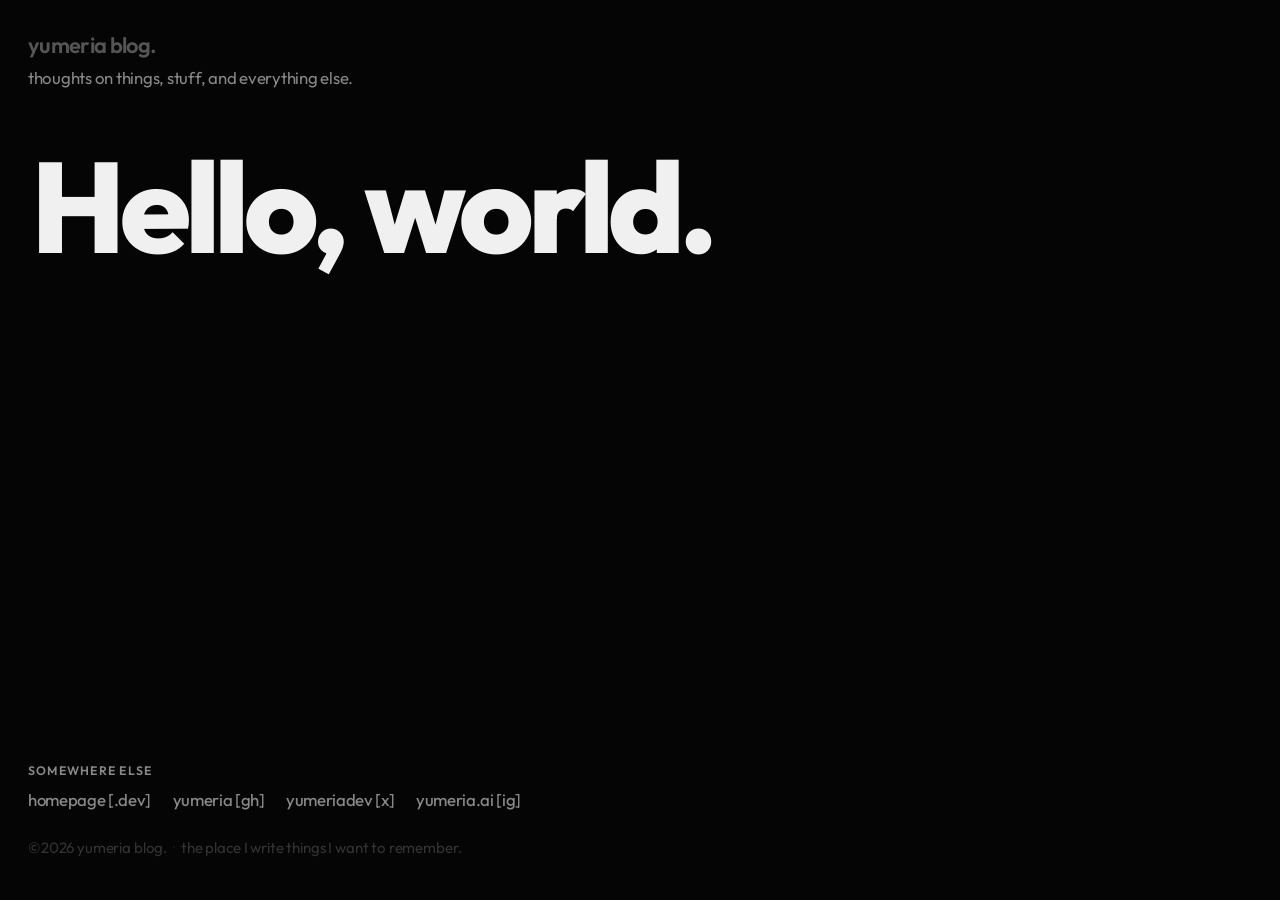
==== index.html @ dc62c414 "First post Time to test the theme" ====
<!DOCTYPE html>
<html lang="en-us"><head>
	<meta name="generator" content="Hugo 0.164.0">
  <meta charset="utf-8" />
  <meta http-equiv="X-UA-Compatible" content="IE=edge" />
  <meta name="viewport" content="width=device-width, initial-scale=1" />
    <meta name="description" content="thoughts on things, stuff, and everything else." />

  <title>yumeria blog.</title><meta property="og:site_name" content="yumeria blog." />
<meta property="og:title" content="yumeria blog." />
<meta property="og:description" content="thoughts on things, stuff, and everything else." />
<meta property="og:type" content="website" />
<meta property="og:url" content="https://blog.yumeria.dev/" />
<meta property="og:locale" content="-" />
<meta property="og:image" content="https://blog.yumeria.dev/og-default.a1866c1a7664992fd1821b509d2815b50e759b28597b910e00050642159d6908b46c72c04f111a95db037e33760085967db28c11b48f8fe3cbe290400e5dd908.svg" />
<meta property="og:image:width" content="1200" />
<meta property="og:image:height" content="630" />
<meta property="og:image:type" content="image/svg&#43;xml" />
<meta property="og:image:alt" content="yumeria blog." />

<meta name="twitter:card" content="summary_large_image" />
<meta name="twitter:title" content="yumeria blog." />
<meta name="twitter:description" content="thoughts on things, stuff, and everything else." />
<meta name="twitter:image" content="https://blog.yumeria.dev/og-default.a1866c1a7664992fd1821b509d2815b50e759b28597b910e00050642159d6908b46c72c04f111a95db037e33760085967db28c11b48f8fe3cbe290400e5dd908.svg" />
<meta name="twitter:image:alt" content="yumeria blog." />

<link rel="canonical" href="https://blog.yumeria.dev/" />
<link rel="icon" href="/favicon.5a28126d3066dc86d13f683b508a7151f2302a8835db8fa5b888be7b914f1517ef9210d134684df0e3b3da3eaf50338447ba1aae117cc9253e3889f8f4bd2fc9.svg" type="image/svg+xml" />
  <link rel="apple-touch-icon" href="/favicon.5a28126d3066dc86d13f683b508a7151f2302a8835db8fa5b888be7b914f1517ef9210d134684df0e3b3da3eaf50338447ba1aae117cc9253e3889f8f4bd2fc9.svg" /><link rel="stylesheet" href="/css/main.min.c9aea5657b9a21dc66a7f3eaf7074cfe5ba00f004b4acc1d2ff5f2d88cd97b2625f029d38220318e1a27fd1d69f763919653b5e275add8ced3277c53011a3023.css" integrity="sha512-ya6lZXuaIdxmp/Pq9wdM/lugDwBLSswdL/Xy2IzZeyYl8CnTgiAxjhon/R1p92ORllO14nWt2M7TJ3xTARowIw==" crossorigin="anonymous" />

  <style>
    :root {
      --accent: #f7e501;
      --gradient-from: #00fff9;
      --gradient-to: #9600ff;
      --accent-2: #00fff9;
      --accent-3: #9600ff;
    }
  </style><script src="/js/gallery.js" defer></script>
  <script src="/js/lightbox.js" defer></script>
  <script src="/js/mermaid-init.js" defer></script>
</head>
<body class="theme-dark">
    <main class="page-content" aria-label="Content">
      <div class="site-shell">
<header class="site-header site-header--desc">
  <div class="site-header-brand"><div class="site-header-text"><h1 class="site-title">yumeria blog.</h1><p class="site-description">thoughts on things, stuff, and everything else.</p></div>
  </div>
</header>
<section class="posts-section">
  <ul class="post-list"><li>
        <a class="post-title" href="/posts/hello-world/">
    <span class="post-title-first">Hello,</span><span class="post-title-rest"> world.</span></a>
      </li></ul>
</section>

<div class="site-bottom">
  <section class="menu-section"><span class="menu-label">somewhere else</span><ul class="menu-row"><li><a href="https://yumeria.dev" target="_blank" rel="noopener noreferrer">homepage [.dev]</a>
</li><li><a href="https://github.com/yumeria" target="_blank" rel="noopener noreferrer">yumeria [gh]</a>
</li><li><a href="https://x.com/yumeriadev" target="_blank" rel="noopener noreferrer">yumeriadev [x]</a>
</li><li><a href="https://instagram.com/yumeria.ai" target="_blank" rel="noopener noreferrer">yumeria.ai [ig]</a>
</li></ul></section>
</div>

<footer class="site-footer">
    <p>&copy;2026
      yumeria blog.<span class="footer-sep">·</span>the place I write things I want to remember.</p>
  </footer></div>
    </main></body>
</html>
---- css/main.min.c9aea5657b9a21dc66a7f3eaf7074cfe5ba00f004b4acc1d2ff5f2d88cd97b2625f029d38220318e1a27fd1d69f763919653b5e275add8ced3277c53011a3023.css ----
@import 'https://fonts.googleapis.com/css2?family=Inter:opsz,wght@14..32,300..800&family=Outfit:wght@300..800&display=swap';:root{--bg:#f8f8f8;--text:#0c0c0c;--text-secondary:#999;--accent:#3b82f6;--gradient-from:#a78bfa;--gradient-to:#f472b6;--hover-first-text:#0a0a0a;--border:#e5e5e5;--footer-text:#bbb;--prose:#1a1a1a;--prose-muted:#666;--code-bg:#ececec;--ease-soft:cubic-bezier(0.33, 1, 0.68, 1);--hover-duration:0.55s;--read-measure:min(48rem, 100%);--post-title-size:clamp(2.6rem, 10vw, 10.5rem);--author-title-size:clamp(1.35rem, 5vw, 5.25rem);--prose-size:clamp(1.2rem, 0.85vw + 1rem, 1.85rem);--media-breakout:min(64rem, calc(100vw - 3.5rem))}::selection{background:var(--accent);color:#000}::-moz-selection{background:var(--accent);color:#000}@media(prefers-color-scheme:dark){:root{--bg:#050505;--text:#f0f0f0;--text-secondary:#555;--border:#181818;--footer-text:#333;--prose:#e8e8e8;--prose-muted:#888;--code-bg:#141414}}.theme-light{--bg:#f8f8f8;--text:#0c0c0c;--text-secondary:#999;--border:#e5e5e5;--footer-text:#bbb;--prose:#1a1a1a;--prose-muted:#666;--code-bg:#ececec}.theme-dark{--bg:#050505;--text:#f0f0f0;--text-secondary:#555;--border:#181818;--footer-text:#333;--prose:#e8e8e8;--prose-muted:#888;--code-bg:#141414}@media(prefers-color-scheme:dark){.theme-auto{--bg:#050505;--text:#f0f0f0;--text-secondary:#555;--border:#181818;--footer-text:#333;--prose:#e8e8e8;--prose-muted:#888;--code-bg:#141414}}@media(prefers-color-scheme:light){.theme-auto{--bg:#f8f8f8;--text:#0c0c0c;--text-secondary:#999;--border:#e5e5e5;--footer-text:#bbb;--prose:#1a1a1a;--prose-muted:#666;--code-bg:#ececec}}*,*::before,*::after{box-sizing:border-box;margin:0;padding:0}html{height:100%;-webkit-font-smoothing:antialiased;-moz-osx-font-smoothing:grayscale}body{font-family:outfit,inter,-apple-system,BlinkMacSystemFont,segoe ui,Roboto,Helvetica,Arial,sans-serif;font-size:16px;line-height:1.6;letter-spacing:-.015em;color:var(--text);background-color:var(--bg);min-height:100%;overflow-wrap:break-word;transition:background-color .25s ease,color .25s ease}.site-shell{width:100%;max-width:none;margin:0;padding:2rem 1.75rem 2.5rem;min-height:100vh;display:flex;flex-direction:column}.page-content{flex:1}.site-header{margin-bottom:clamp(2rem,4vw,3rem);flex-shrink:0}.site-header-brand{display:flex;flex-direction:row;align-items:stretch;gap:clamp(.85rem,1.8vw,1.35rem);max-width:100%;min-width:0}.site-header-text{display:flex;flex-direction:column;justify-content:center;min-width:0;flex:auto}.site-logo{flex:none;align-self:stretch;display:block;height:auto;min-height:100%;line-height:0;text-decoration:none;color:inherit;margin:0;padding:0}.site-logo-img{display:block;height:100%;width:auto;max-height:3.85rem;min-height:2.65rem;aspect-ratio:1/1;object-fit:contain;border-radius:0}.site-header--logo .site-header-brand{--header-stack-h:calc(clamp(1.2rem, 0.4vw + 1.05rem, 1.45rem) * 1.25)}.site-header--logo.site-header--desc .site-header-brand{--header-stack-h:calc(
    clamp(1.2rem, 0.4vw + 1.05rem, 1.45rem) * 1.25
    + 0.35rem
    + clamp(0.95rem, 0.25vw + 0.85rem, 1.1rem) * 1.55
  )}.site-header--logo .site-logo{height:var(--header-stack-h);width:var(--header-stack-h)}.site-header--logo .site-logo-img{width:100%;height:100%;max-height:none;min-height:0;aspect-ratio:auto}.site-title{font-family:outfit,inter,sans-serif;font-size:clamp(1.2rem,.4vw + 1.05rem,1.45rem);font-weight:600;letter-spacing:-.03em;color:var(--text-secondary);margin-bottom:0;line-height:1.25}.site-title-link{color:inherit;text-decoration:none;transition:color .25s ease}.site-title-link:hover{color:var(--text)}.site-description{font-family:outfit,inter,sans-serif;font-size:clamp(.95rem,.25vw + .85rem,1.1rem);font-weight:400;color:var(--prose-muted);line-height:1.55;letter-spacing:-.015em;margin-top:.35rem;max-width:36rem}a{color:var(--accent);text-decoration:none;transition:color .25s ease}.posts-section{margin-bottom:0;flex-shrink:0;overflow:visible}.posts-section .post-list{display:flex;flex-direction:column;list-style:none;padding:0;margin:0;gap:.05em;overflow:visible}.posts-section .post-list li{list-style:none;overflow:visible}.taxonomy-tags{flex:1 0 auto;width:100%;min-width:0;padding:.15rem 0 .5rem;overflow:visible}.visually-hidden{position:absolute;width:1px;height:1px;padding:0;margin:-1px;overflow:hidden;clip:rect(0,0,0,0);white-space:nowrap;border:0}.tag-cloud{display:flex;flex-wrap:wrap;align-items:baseline;justify-content:flex-start;gap:.35em .85em;list-style:none;margin:0;padding:0;overflow:visible}.tag-cloud__li{list-style:none;margin:0;padding:0;line-height:1.05;flex:initial;max-width:100%}.tag-cloud .post-title.tag-cloud__item{display:inline-block;max-width:100%;font-size:var(--tag-size,2.4rem);line-height:1.05;letter-spacing:-.045em;white-space:nowrap;padding-right:.2em;width:auto}.tag-cloud .post-title.tag-cloud__item:hover,.tag-cloud .post-title.tag-cloud__item:focus-visible{transform:translateY(-.04em)translateX(0)}.taxonomy-empty{flex:1 0 auto}.search-page{flex:1 0 auto;width:100%;min-width:0;display:flex;flex-direction:column;gap:0}.search-form{width:100%;margin:0;padding:0}.search-input{display:block;width:100%;max-width:none;margin:0;padding:0 .28em .04em 0;border:0;border-radius:0;outline:none;box-shadow:none;background:0 0;color:var(--text);font-family:outfit,inter,sans-serif;font-size:var(--post-title-size);font-weight:800;line-height:1.05;letter-spacing:-.045em;caret-color:var(--text);-webkit-appearance:none;appearance:none}.search-input:hover,.search-input:focus,.search-input:focus-visible{border:0;outline:none;box-shadow:none;background:0 0;color:var(--text)}.search-input::placeholder{color:var(--text);opacity:1;font-weight:800;letter-spacing:inherit}.search-input:focus::placeholder,.search-input:focus-visible::placeholder{color:transparent;opacity:0}.search-input::-webkit-search-decoration,.search-input::-webkit-search-cancel-button,.search-input::-webkit-search-results-button,.search-input::-webkit-search-results-decoration{-webkit-appearance:none;appearance:none;display:none}.search-status{display:block;width:100%;margin:.55em 0 clamp(1.5rem,3vw,2.5rem);padding:0;border:0;text-align:left;font-family:inherit;font-size:calc(var(--prose-size) * 1.55);font-weight:700;letter-spacing:-.035em;line-height:1.2;text-transform:none;color:var(--text);min-height:1.2em}.search-page .search-results{margin-top:0}.pagination{display:flex;flex-direction:column;align-items:flex-start;gap:.08em;margin-top:clamp(2rem,4vw,3.5rem);overflow:visible}.pagination .post-title,.pagination .pagination-link{font-size:var(--author-title-size);line-height:1.08;letter-spacing:-.045em}.post-title{display:block;font-family:outfit,inter,sans-serif;font-size:var(--post-title-size);font-weight:800;line-height:1.05;letter-spacing:-.045em;color:var(--text);text-decoration:none;overflow:visible;overflow-wrap:normal;word-break:normal;hyphens:none;padding-right:.28em;padding-bottom:.04em;transition:transform var(--hover-duration)var(--ease-soft)}.post-title::after{content:"";display:inline-block;width:.2em;height:0;vertical-align:baseline;pointer-events:none}a.post-title:focus-visible{outline:2px solid var(--accent);outline-offset:.08em}a.post-title:hover,a.post-title:focus-visible{transform:translateX(.12em)}.post-title-first{display:inline;position:relative;top:0;color:var(--text);background-color:initial;background-clip:padding-box;-webkit-box-decoration-break:clone;box-decoration-break:clone;padding:.04em .02em .06em;margin:0;border-radius:0;transition:color var(--hover-duration)var(--ease-soft),background-color var(--hover-duration)var(--ease-soft),padding var(--hover-duration)var(--ease-soft),margin var(--hover-duration)var(--ease-soft),top var(--hover-duration)var(--ease-soft)}.post-title-rest{display:inline;position:relative;top:0;color:var(--text);background-image:none;background-size:100% 100%;background-position:0;background-repeat:no-repeat;background-origin:padding-box;-webkit-text-fill-color:currentColor;-webkit-box-decoration-break:clone;box-decoration-break:clone;padding:.04em .22em .06em 0;transition:color calc(var(--hover-duration) + .08s)var(--ease-soft),-webkit-text-fill-color calc(var(--hover-duration) + .08s)var(--ease-soft),background-image 0s,top calc(var(--hover-duration) + .06s)var(--ease-soft)}.post-title-rest::after{content:"\00a0";display:inline;padding:0;letter-spacing:0;-webkit-text-fill-color:transparent;color:transparent;background:0 0}a.post-title:hover .post-title-first,a.post-title:focus-visible .post-title-first,.post-title.is-static .post-title-first{color:var(--hover-first-text);background-color:var(--accent);padding-left:.08em;padding-right:.1em;margin-left:-.06em;margin-right:-.04em;border-radius:0}a.post-title:hover .post-title-first,a.post-title:focus-visible .post-title-first{top:-.05em}a.post-title:hover .post-title-rest,a.post-title:focus-visible .post-title-rest,.post-title.is-static .post-title-rest{color:transparent;-webkit-text-fill-color:transparent;background-image:linear-gradient( 90deg,var(--gradient-from) 0%,var(--gradient-from) 12%,var(--gradient-to) 88%,var(--gradient-to) 100% );background-origin:padding-box;-webkit-background-clip:text;background-clip:text;-webkit-box-decoration-break:clone;box-decoration-break:clone;padding-right:.28em}a.post-title:hover .post-title-rest,a.post-title:focus-visible .post-title-rest{top:-.025em}a.post-title:hover .post-title-first:only-child,a.post-title:focus-visible .post-title-first:only-child,.post-title.is-static .post-title-first:only-child{color:var(--hover-first-text);background-color:var(--accent)}@media(prefers-reduced-motion:reduce){a.post-title,.post-title-first,.post-title-rest{transition-duration:.01ms}a.post-title:hover,a.post-title:focus-visible{transform:none}a.post-title:hover .post-title-first,a.post-title:focus-visible .post-title-first,a.post-title:hover .post-title-rest,a.post-title:focus-visible .post-title-rest{top:0}}.post{flex:1 0 auto;width:100%;min-width:0}.post-header{margin-bottom:2.25rem}.post-header .post-title{margin:0;padding-bottom:.12em;overflow:visible}.post-meta{display:block;position:relative;z-index:1;width:100%;max-width:var(--read-measure);margin-top:clamp(1.5rem,3vw,2.75rem);margin-inline:auto;padding-top:.15rem;font-family:outfit,inter,sans-serif;font-size:clamp(.95rem,.35vw + .85rem,1.15rem);font-weight:500;letter-spacing:.04em;text-transform:uppercase;color:var(--prose-muted);text-align:center;line-height:1.55}.post-meta__sep{margin:0 .15em;opacity:.55;font-weight:400}.post-meta__term{color:inherit;text-decoration:none;transition:color .2s ease}.post-meta__term:hover,.post-meta__term:focus-visible{color:var(--accent);outline:none}.post-date{display:block;width:100%;max-width:var(--read-measure);margin-top:clamp(1.5rem,3vw,2.75rem);margin-inline:auto;font-family:outfit,inter,sans-serif;font-size:clamp(.95rem,.35vw + .85rem,1.15rem);font-weight:500;letter-spacing:.04em;text-transform:uppercase;color:var(--prose-muted);text-align:center}.post-cover{margin:.75rem 0 clamp(2.5rem,4vw,3.5rem);width:100%;max-width:100%}.post-cover img{display:block;width:100%;max-width:min(100%,64rem);height:auto;margin-inline:auto;border-radius:0;object-fit:cover}.post-content figure:not(.gallery-image):not(.is-inline):not(.post-embed),.post-content .post-figure:not(.is-inline),.post-content p:has(>img.gallery-image:only-child){--_break:var(--media-breakout);width:var(--_break);max-width:var(--_break);margin-top:2.5rem;margin-bottom:2.5rem;margin-left:calc(50% - (var(--_break)/2));margin-right:calc(50% - (var(--_break)/2))}.post-content figure.is-inline,.post-content .post-figure.is-inline{width:100%;max-width:100%;margin-left:0;margin-right:0}.post-content figure:not(.gallery-image) img,.post-content .post-figure img,.post-content p>img.gallery-image:only-child{display:block;width:100%;max-width:100%;height:auto;margin-inline:auto;border-radius:0;object-fit:contain}.post-content figcaption{margin-top:.65rem;font-family:outfit,inter,sans-serif;font-size:clamp(.85rem,.3vw + .75rem,1rem);line-height:1.45;color:var(--prose-muted);text-align:center;max-width:var(--read-measure);margin-inline:auto}.post-content .gallery,.post-content .post-gallery{--_break:var(--media-breakout);width:var(--_break);max-width:var(--_break);margin-left:calc(50% - (var(--_break)/2));margin-right:calc(50% - (var(--_break)/2))}.post-content{width:100%;max-width:var(--read-measure);margin:0 auto;font-family:inherit;font-size:var(--prose-size);font-weight:400;line-height:1.72;color:var(--prose);letter-spacing:-.015em}.post-content>*+*{margin-top:1.25em}.post-content p{margin:0 0 1.6em}.post-content p:last-child{margin-bottom:0}.post-content br{line-height:inherit}.post-content h1,.post-content h2,.post-content h3,.post-content h4,.post-content h5,.post-content h6{font-family:inherit;font-weight:700;letter-spacing:-.035em;line-height:1.2;color:var(--text);margin-top:1.85em;margin-bottom:.5em}.post-content h1{font-size:1.75em}.post-content h2{font-size:1.55em}.post-content h3{font-size:1.28em}.post-content h4{font-size:1.1em}.post-content h5{font-size:1em;font-weight:650}.post-content h6{font-size:.92em;font-weight:600;text-transform:uppercase;letter-spacing:.06em;color:var(--prose-muted)}.post-content h1.post-heading-h1{font-weight:800;letter-spacing:-.04em;line-height:1.15;color:inherit;overflow:visible;padding-right:.28em;padding-bottom:.04em}.post-content h1.post-heading-h1 .post-title-first{color:var(--hover-first-text);background-color:var(--accent);background-clip:padding-box;-webkit-box-decoration-break:clone;box-decoration-break:clone;padding:.04em .1em .05em;margin:0 .06em 0 -.04em;border-radius:0}.post-content h1.post-heading-h1 .post-title-rest{-webkit-box-decoration-break:clone;box-decoration-break:clone;padding:.04em .28em .05em 0;background-image:linear-gradient( 90deg,var(--gradient-from) 0%,var(--gradient-from) 12%,var(--gradient-to) 88%,var(--gradient-to) 100% );background-size:100% 100%;background-origin:padding-box;-webkit-background-clip:text;background-clip:text;color:transparent;-webkit-text-fill-color:transparent}.post-content h1.post-heading-h1 .post-title-rest::after{content:"\00a0";-webkit-text-fill-color:transparent;color:transparent;background:0 0}.post-content a{color:var(--accent);text-decoration:underline;text-decoration-thickness:1px;text-underline-offset:.18em;text-decoration-color:color-mix(in srgb,var(--accent) 55%,transparent);transition:text-decoration-color .2s ease,color .2s ease}.post-content a:hover{text-decoration-color:var(--accent)}.post-content ul,.post-content ol{padding-left:1.25em}.post-content li+li{margin-top:.45em}.post-content ul ul,.post-content ol ol,.post-content ul ol,.post-content ol ul{margin-top:.4em}.post-content input[type=checkbox]{margin-right:.45em;transform:scale(1.1);accent-color:var(--accent)}.post-content blockquote,.post-content .post-quote{margin:1.75em 0;padding:.2em 0 .2em 1.15em;border-left:3px solid color-mix(in srgb,var(--accent) 70%,var(--border));color:var(--prose-muted);font-style:normal;font-weight:450}.post-content blockquote p+p,.post-content .post-quote-body p+p{margin-top:.75em}.post-content blockquote footer,.post-content .post-quote-footer{margin-top:.85em;font-size:.88em;color:var(--text-secondary);font-style:normal}.post-content .post-quote-author{color:var(--prose);font-weight:550}.post-content .post-quote-source{font-style:normal}.post-content .post-quote-source a{color:var(--accent)}.post-notice{margin:1.75em 0;padding:1.1em 1.2em;border-left:3px solid var(--border);background:color-mix(in srgb,var(--code-bg) 88%,transparent);border-radius:0 .35rem .35rem 0}.post-notice-title{font-family:outfit,inter,sans-serif;font-size:.78em;font-weight:700;letter-spacing:.08em;text-transform:uppercase;margin:0 0 .45em;color:var(--text)}.post-notice-body>*:first-child{margin-top:0}.post-notice-body>*:last-child{margin-bottom:0}.post-notice--note{border-left-color:var(--accent)}.post-notice--tip{border-left-color:var(--gradient-from)}.post-notice--important{border-left-color:var(--gradient-to)}.post-notice--warning{border-left-color:#f59e0b;background:color-mix(in srgb,#f59e0b 10%,var(--code-bg))}.post-notice--caution{border-left-color:#ef4444;background:color-mix(in srgb,#ef4444 10%,var(--code-bg))}.post-content hr{display:none}.post-content .table-wrap,.post-content table{width:100%}.post-content table{display:block;overflow-x:auto;border-collapse:collapse;margin:1.75em 0;font-size:.92em;line-height:1.5;letter-spacing:-.01em}.post-content th,.post-content td{padding:.7em .9em;border-bottom:1px solid var(--border);text-align:left;vertical-align:top}.post-content th{font-family:outfit,inter,sans-serif;font-weight:650;color:var(--text);border-bottom-color:color-mix(in srgb,var(--text) 22%,var(--border))}.post-content tr:last-child td{border-bottom:0}.post-content tbody tr:hover td{background:color-mix(in srgb,var(--code-bg) 70%,transparent)}.post-content abbr{text-decoration:underline dotted;cursor:help}.post-content sub,.post-content sup{font-size:.75em;line-height:0}.post-content kbd{font-family:ui-monospace,sf mono,Menlo,Consolas,monospace;font-size:.82em;padding:.12em .4em;border:1px solid var(--border);border-bottom-width:2px;border-radius:.25rem;background:var(--code-bg);color:var(--text);letter-spacing:0}.post-content mark{background:color-mix(in srgb,var(--accent) 45%,transparent);color:var(--hover-first-text);padding:.05em .2em}.post-content del{opacity:.7}.post-content .footnotes{margin-top:3em;padding-top:1.5em;border-top:1px solid var(--border);font-size:.88em;color:var(--prose-muted)}.post-content .footnotes ol{padding-left:1.2em}.post-content code{font-family:ui-monospace,sf mono,Menlo,Consolas,monospace;font-size:.92em;background:var(--code-bg);padding:.12em .35em;border-radius:.2em;letter-spacing:0;line-height:1.45}.post-content pre,.post-content .highlight,.post-content .highlight pre,.post-content .chroma{font-family:ui-monospace,sf mono,Menlo,Consolas,monospace;font-size:1em;line-height:1.55;letter-spacing:0}.post-content pre{margin:1.25em 0;padding:.9rem 1.1rem;background:var(--code-bg);overflow-x:auto;border-radius:.25rem;white-space:pre;tab-size:2;max-width:100%}.post-content pre code{display:block;background:0 0;padding:0;font-size:inherit;line-height:inherit;border-radius:0;white-space:inherit}.post-content .highlight{margin:1.25em 0;border-radius:.25rem;overflow-x:auto;background:var(--code-bg);max-width:100%}.post-content .highlight pre{margin:0;padding:.9rem 1.1rem;background:0 0;overflow-x:auto}.post-content .chroma .line{display:block;margin:0;padding:0;border:0;line-height:inherit;white-space:pre}.post-content .chroma .cl{display:inline;margin:0;padding:0;border:0}.post-content .chroma table{border-spacing:0;border-collapse:collapse;width:auto;margin:0;font-size:inherit;line-height:inherit}.post-content .chroma td{padding:0;vertical-align:top;line-height:inherit}.post-content .chroma .lntd{padding-right:1em;user-select:none}.post-content .youtube,.post-content iframe[src*=youtube],.post-content iframe[src*="youtu.be"]{display:block;width:100%;max-width:100%;aspect-ratio:16/9;height:auto;min-height:12rem;border:0;margin:1.75em 0;background:var(--code-bg)}.post-content div:has(>iframe[src*=youtube]),.post-content div:has(>iframe[src*="youtu.be"]){position:relative;width:100%;margin:1.75em 0;aspect-ratio:16/9;background:var(--code-bg)}.post-content div:has(>iframe[src*=youtube]) iframe,.post-content div:has(>iframe[src*="youtu.be"]) iframe{position:absolute;inset:0;width:100%;height:100%;margin:0;min-height:0}.post-content .mermaid{margin:2em 0;padding:1.25rem;background:var(--code-bg);border-radius:.35rem;overflow-x:auto;text-align:center}.post-content .mermaid svg{max-width:100%;height:auto}.post-content figure.post-embed{display:flex;flex-direction:column;align-items:center;justify-content:flex-start;width:100%!important;max-width:100%!important;margin:2.25em 0!important;margin-left:0!important;margin-right:0!important;padding:0;border:0;background:0 0;overflow:visible;text-align:center}.post-content .post-embed>*{margin-left:auto!important;margin-right:auto!important}.post-content .post-embed>blockquote{margin:0 auto!important;border:0!important;padding:.75rem 0!important;background:0 0!important;color:var(--prose-muted);font-family:outfit,inter,sans-serif;font-size:.95em;line-height:1.5;max-width:100%;text-align:center}.post-content .post-embed>blockquote a{color:var(--accent);text-decoration:none;font-weight:500}.post-content .post-embed>blockquote a:hover{text-decoration:underline;text-underline-offset:.15em}.post-content .post-embed iframe,.post-content .post-embed twitter-widget,.post-content .post-embed .twitter-tweet,.post-content .post-embed .twitter-tweet-rendered{margin-left:auto!important;margin-right:auto!important;max-width:min(550px,100%)!important;float:none!important}.post-content .post-embed--x{width:100%}.post-content .post-embed--instagram{width:100%}.post-content .post-embed--instagram .instagram-embed-frame{display:block;width:min(400px,100%);max-width:100%;min-height:480px;height:640px;border:0;border-radius:.25rem;margin:0 auto;background:var(--code-bg);overflow:hidden}.post-content .post-embed .instagram-media,.post-content .post-embed .instagram-media-rendered{margin:0 auto!important;min-width:0!important;max-width:min(540px,100%)!important;width:100%!important;background:0 0!important;border:0!important;box-shadow:none!important;float:none!important}.post-content .post-embed-fallback{margin:.65rem 0 0;font-size:.85em;color:var(--prose-muted);text-align:center}.post-content .post-embed-fallback a{color:var(--accent);text-decoration:none;font-weight:500}.post-content .post-embed-fallback a:hover{text-decoration:underline;text-underline-offset:.15em}.chroma{background:0 0;color:var(--text)}.chroma .ln{color:var(--text-secondary);margin-right:1em;padding-right:1em}.chroma .lnd{color:var(--text-secondary)}.chroma .k{color:var(--accent-2)}.chroma .kc{color:var(--accent-2)}.chroma .kd{color:var(--accent-2)}.chroma .kn{color:var(--accent-2)}.chroma .kp{color:var(--accent-2)}.chroma .kr{color:var(--accent-2)}.chroma .kt{color:var(--accent-2)}.chroma .n{color:var(--text)}.chroma .na{color:var(--accent)}.chroma .nb{color:var(--accent)}.chroma .nc{color:var(--accent)}.chroma .no{color:var(--accent)}.chroma .nd{color:var(--accent)}.chroma .ni{color:var(--text)}.chroma .ne{color:var(--accent-3)}.chroma .nf{color:var(--accent)}.chroma .nl{color:var(--accent)}.chroma .nn{color:var(--accent)}.chroma .nx{color:var(--text)}.chroma .py{color:var(--text)}.chroma .nt{color:var(--accent-2)}.chroma .nv{color:var(--text)}.chroma .vc{color:var(--text)}.chroma .vg{color:var(--text)}.chroma .vi{color:var(--text)}.chroma .l{color:var(--accent-3)}.chroma .ld{color:var(--accent-3)}.chroma .s{color:var(--accent-3)}.chroma .sa{color:var(--accent-3)}.chroma .sb{color:var(--accent-3)}.chroma .sc{color:var(--accent-3)}.chroma .dl{color:var(--accent-3)}.chroma .sd{color:var(--accent-3)}.chroma .s2{color:var(--accent-3)}.chroma .se{color:var(--accent-3)}.chroma .sh{color:var(--accent-3)}.chroma .si{color:var(--accent-3)}.chroma .sx{color:var(--accent-3)}.chroma .sr{color:var(--accent-3)}.chroma .s1{color:var(--accent-3)}.chroma .ss{color:var(--accent-3)}.chroma .o{color:var(--text-secondary)}.chroma .ow{color:var(--accent)}.chroma .p{color:var(--text-secondary)}.chroma .c{color:var(--text-secondary);font-style:italic}.chroma .ch{color:var(--text-secondary);font-style:italic}.chroma .cm{color:var(--text-secondary);font-style:italic}.chroma .cp{color:var(--text-secondary);font-style:italic}.chroma .cpf{color:var(--text-secondary);font-style:italic}.chroma .c1{color:var(--text-secondary);font-style:italic}.chroma .cs{color:var(--text-secondary);font-style:italic}.chroma .gi{color:#0a0}.chroma .gd{color:#e00}.chroma .ge{font-style:italic}.chroma .gs{font-weight:700}.lightbox-trigger{cursor:zoom-in;display:block}.lightbox-trigger img{display:block;width:100%;transition:opacity .2s}.lightbox-trigger:hover img{opacity:.85}.lightbox-hidden{display:none!important}.lightbox-overlay{position:fixed;inset:0;z-index:999;display:flex;align-items:center;justify-content:center}.lightbox-backdrop{position:absolute;inset:0;background:rgba(0,0,0,.85);backdrop-filter:blur(6px)}.lightbox-content{position:relative;display:flex;align-items:center;justify-content:center;max-width:92vw;max-height:92vh}.lightbox-img{display:block;max-width:100%;max-height:85vh;object-fit:contain;border-radius:0;box-shadow:0 4px 40px rgba(0,0,0,.4)}.lightbox-close{position:absolute;top:-2.5rem;right:0;background:0 0;border:none;color:#fff;font-size:2rem;cursor:pointer;line-height:1;opacity:.7;transition:opacity .15s}.lightbox-close:hover{opacity:1}.lightbox-prev,.lightbox-next{position:absolute;top:50%;transform:translateY(-50%);background:0 0;border:none;color:#fff;font-size:3rem;cursor:pointer;line-height:1;opacity:.5;transition:opacity .15s;padding:.5rem}.lightbox-prev:hover,.lightbox-next:hover{opacity:1}.lightbox-prev{left:-3.5rem}.lightbox-next{right:-3.5rem}.lightbox-caption{position:absolute;bottom:-2rem;left:0;right:0;text-align:center;color:rgba(255,255,255,.7);font-size:.9rem;margin:0}@media(max-width:600px){.lightbox-prev{left:.5rem}.lightbox-next{right:.5rem}}.post-content .gallery,.post-content .post-gallery{display:flex;flex-wrap:wrap;justify-content:center;gap:.55rem;margin-top:1.75em;margin-bottom:1.75em}.post-content .gallery figure.gallery-image,.post-content .post-gallery figure.gallery-image,.post-content figure.gallery-image{margin:0;position:relative;overflow:hidden;min-width:0}.post-content .gallery .image-link,.post-content .gallery .lightbox-trigger,.post-content .post-gallery .image-link{display:block;width:100%;height:100%;cursor:zoom-in}.post-content .gallery img,.post-content .post-gallery img,.post-content figure.gallery-image img{display:block;width:100%;height:100%;max-width:none;object-fit:cover;margin:0;transition:opacity .2s ease}.post-content .gallery.gallery--solo{display:block;width:var(--media-breakout);max-width:var(--media-breakout);margin-left:calc(50% - (var(--media-breakout)/2));margin-right:calc(50% - (var(--media-breakout)/2))}.post-content .gallery.gallery--solo figure.gallery-image{width:100%;max-width:100%;overflow:visible}.post-content .gallery.gallery--solo .image-link,.post-content .gallery.gallery--solo .lightbox-trigger{height:auto}.post-content .gallery.gallery--solo img{width:100%;max-width:100%;height:auto;object-fit:contain;margin-inline:auto}.post-content .gallery.gallery--solo figcaption{display:block;margin-top:.65rem;text-align:center;color:var(--prose-muted);font-size:clamp(.85rem,.3vw + .75rem,1rem)}.post-content .gallery a:hover img,.post-content .post-gallery a:hover img{opacity:.88}.post-content .gallery:not(.gallery--solo) figcaption,.post-content .post-gallery:not(.gallery--solo) figcaption,.post-content figure.gallery-image:not(.gallery-image--solo) figcaption{display:none}.post-content .post-gallery:not(:has(figure.gallery-image)){display:grid;grid-template-columns:repeat(auto-fill,minmax(min(100%,220px),1fr));gap:.55rem}@media(max-width:600px){.post-content .gallery,.post-content .post-gallery{gap:.4rem}}.post-author{width:100%;max-width:var(--read-measure);margin-top:clamp(4rem,7vw,7rem);margin-inline:auto;padding-top:0}.post-author-heading{display:block;margin:0 0 clamp(1.25rem,2.5vw,2rem);font-family:outfit,inter,sans-serif;font-size:var(--author-title-size);font-weight:800;line-height:1.05;letter-spacing:-.04em}.post-author-label{display:inline;color:var(--hover-first-text);background-color:var(--accent);padding:.02em .08em .04em;margin:0 .12em 0 -.08em;border-radius:0;-webkit-box-decoration-break:clone;box-decoration-break:clone}.post-author-name{display:inline;-webkit-box-decoration-break:clone;box-decoration-break:clone;padding:.02em .22em .04em 0;background-image:linear-gradient( 90deg,var(--gradient-from) 0%,var(--gradient-from) 12%,var(--gradient-to) 88%,var(--gradient-to) 100% );background-size:100% 100%;background-origin:padding-box;-webkit-background-clip:text;background-clip:text;color:transparent;-webkit-text-fill-color:transparent}.post-author-name::after{content:"\00a0";-webkit-text-fill-color:transparent;color:transparent;background:0 0}.post-author-card{display:flex;align-items:center;gap:clamp(1.15rem,2.5vw,2rem)}.post-author-avatar{flex-shrink:0;width:clamp(5.5rem,12vw,11rem);height:clamp(5.5rem,12vw,11rem);border-radius:50%;object-fit:cover;background:var(--code-bg)}.post-author-meta{min-width:0;flex:1}.post-author-bio{font-family:inherit;font-size:max(1rem,calc(var(--author-title-size)/2));font-weight:400;line-height:1.55;letter-spacing:-.015em;color:var(--prose);margin:0}.site-bottom{margin-top:auto;padding-top:clamp(2.25rem,4vw,3.25rem);flex-shrink:0}.menu-section{margin-bottom:1.35rem}.menu-section:last-child{margin-bottom:0}.menu-section .menu-label{display:block;font-family:outfit,inter,sans-serif;font-size:clamp(.7rem,.15vw + .65rem,.8rem);font-weight:600;text-transform:uppercase;letter-spacing:.1em;color:var(--prose-muted);margin-bottom:.5rem;line-height:1.3}.menu-row{display:flex;gap:1.35rem;align-items:center;flex-wrap:wrap;list-style:none;padding:0;margin:0}.menu-row li{list-style:none}.menu-row li a{font-family:outfit,inter,sans-serif;font-size:clamp(.95rem,.25vw + .85rem,1.1rem);font-weight:450;letter-spacing:-.02em;color:var(--prose-muted);line-height:1.55;display:inline-block;transition:color .25s ease,transform .3s var(--ease-soft)}.menu-row li a:hover{color:var(--accent);transform:translateX(2px)}.site-footer{margin-top:1.5rem;padding-top:0;flex-shrink:0}.site-footer p{font-family:outfit,inter,sans-serif;font-size:clamp(.85rem,.2vw + .78rem,.95rem);font-weight:400;letter-spacing:-.01em;line-height:1.5;color:var(--footer-text)}.footer-sep{margin:0 .4em;opacity:.4}.not-found{flex:1 0 auto;display:flex;flex-direction:column;justify-content:center;width:100%;min-width:0;padding:clamp(1rem,4vw,3rem)0 clamp(2rem,5vw,4rem)}.not-found-hero{margin-bottom:clamp(1.5rem,3vw,2.5rem)}.not-found-hero .post-title{margin:0}.not-found-body{width:100%;max-width:var(--read-measure);margin-inline:auto;text-align:center}.not-found-lead{font-family:outfit,inter,sans-serif;font-size:var(--prose-size);font-weight:400;line-height:1.65;letter-spacing:-.015em;color:var(--prose-muted);margin:0 0 1.5rem}.not-found-actions{margin:0}.not-found-home{display:inline-block;font-family:outfit,inter,sans-serif;font-size:clamp(1.2rem,.55vw + 1.05rem,1.55rem);font-weight:450;letter-spacing:-.02em;line-height:1.5;color:var(--prose-muted);text-decoration:none;transition:color .25s ease,transform .3s var(--ease-soft)}.not-found-home:hover{color:var(--accent);transform:translateX(3px)}@media(max-width:800px){.site-shell{padding:1.35rem 1.1rem 2rem}:root{--post-title-size:clamp(2.35rem, 11vw, 8.5rem);--author-title-size:clamp(1.2rem, 5.5vw, 4.25rem);--prose-size:clamp(1.15rem, 3.6vw, 1.45rem)}.post-meta,.post-date{margin-top:clamp(1.35rem,5vw,2rem)}.site-bottom{padding-top:2rem}.menu-section{margin-bottom:.9rem}.menu-row{gap:.75rem}}
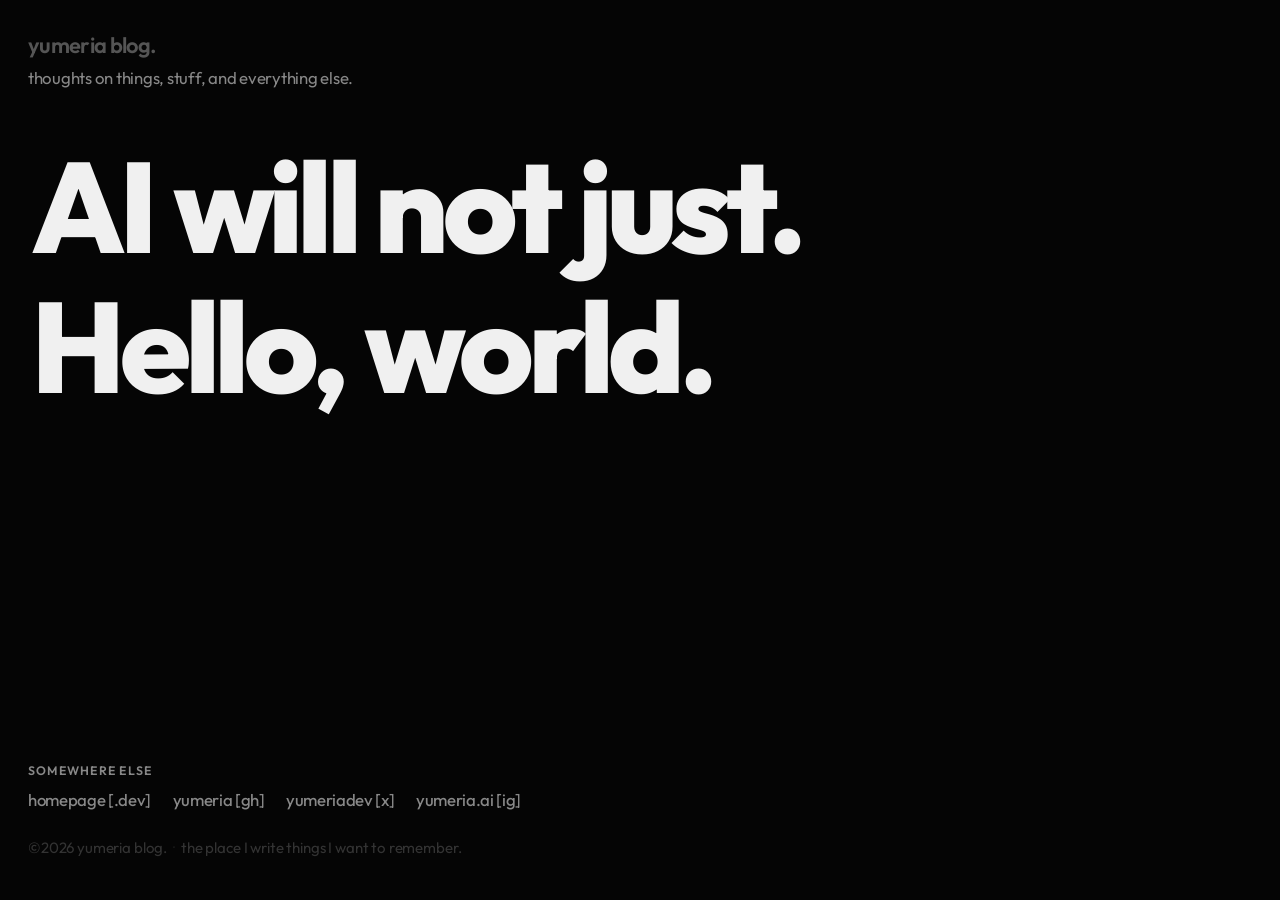
==== commit ef143ae6: "New post: AI will not just" ====
--- a/index.html
+++ b/index.html
@@ -49,6 +49,9 @@
 </header>
 <section class="posts-section">
   <ul class="post-list"><li>
+        <a class="post-title" href="/posts/ai-will-not-just/">
+    <span class="post-title-first">AI</span><span class="post-title-rest"> will not just.</span></a>
+      </li><li>
         <a class="post-title" href="/posts/hello-world/">
     <span class="post-title-first">Hello,</span><span class="post-title-rest"> world.</span></a>
       </li></ul>
